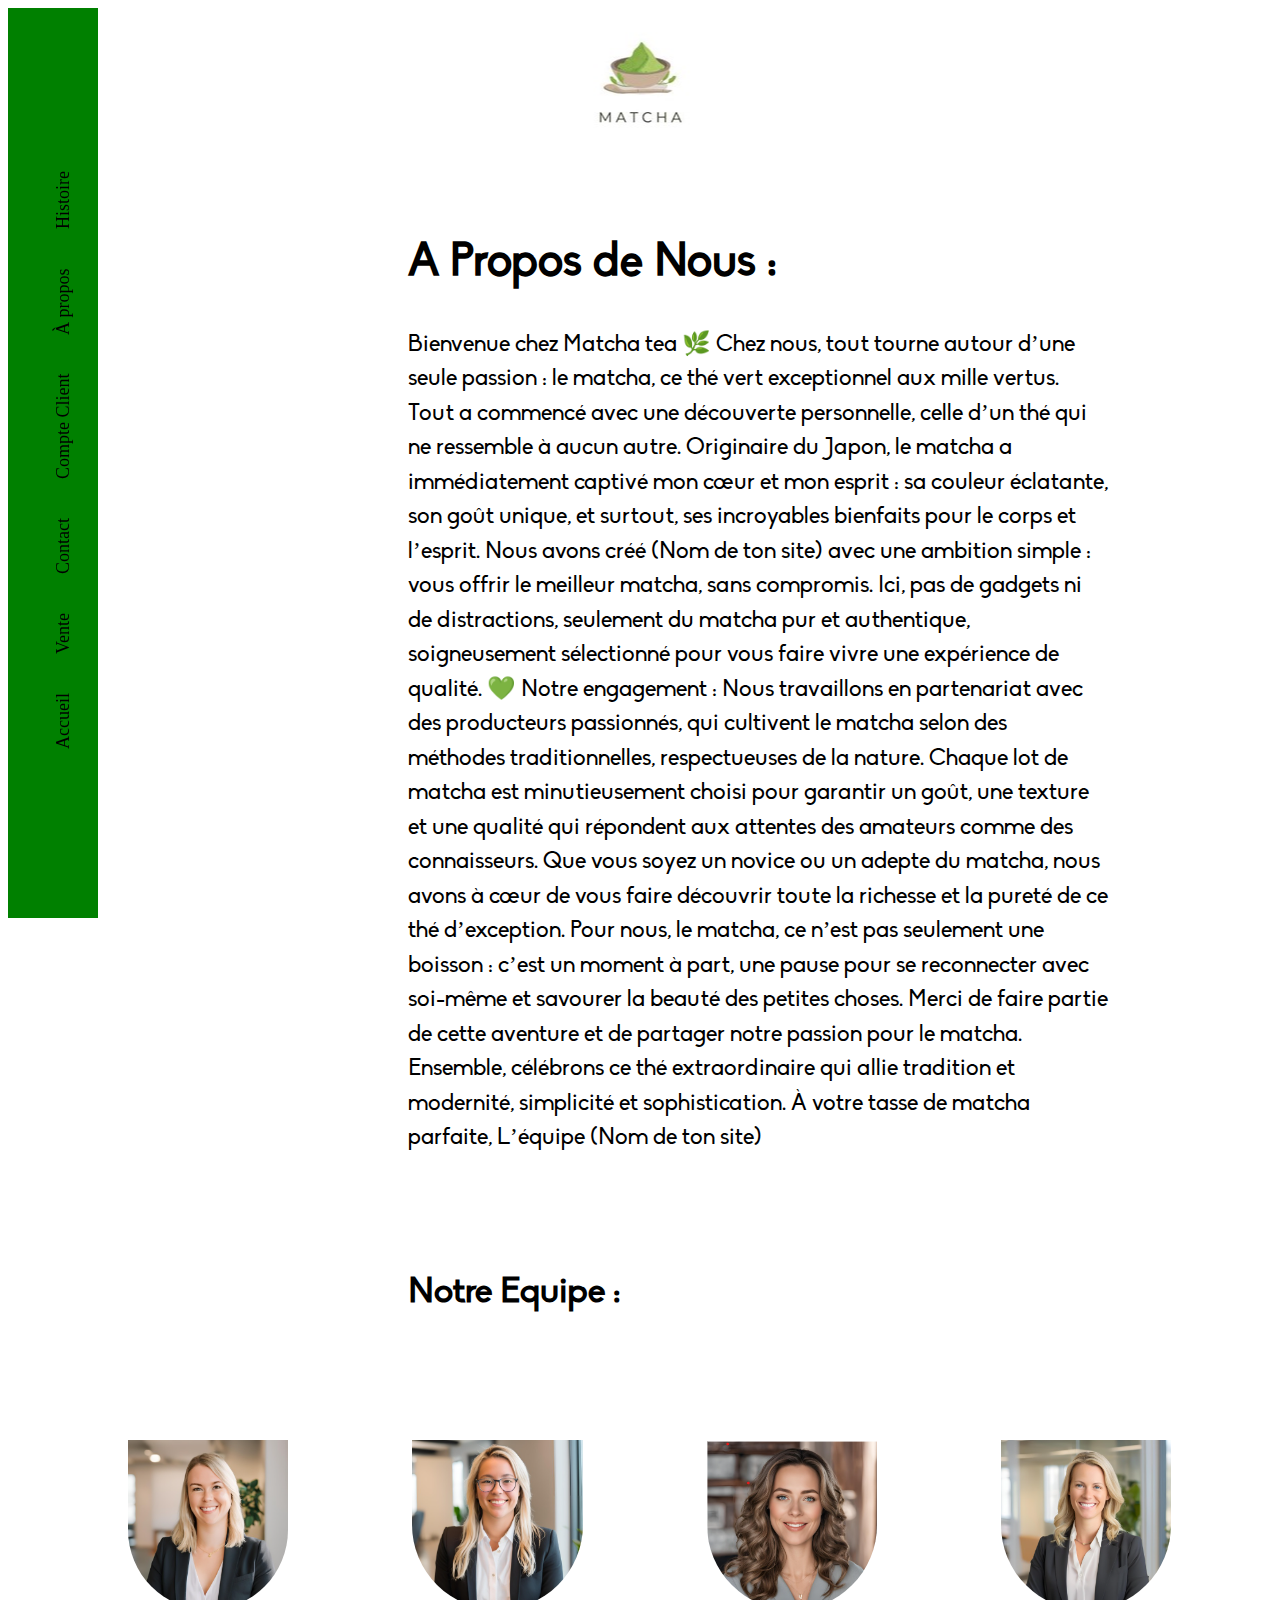
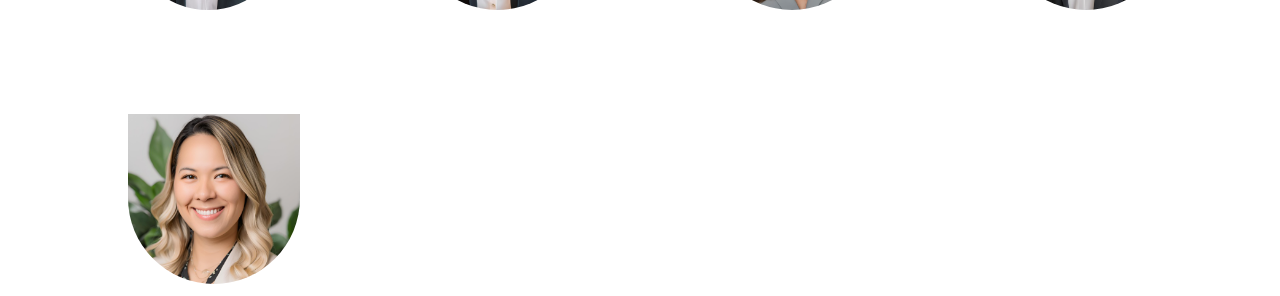
==== about.html @ e38eae46 "rendu final de la page about (il manque les medias queries)" ====
<!DOCTYPE html>
<html lang="fr">
    <head> 
        <meta charset="UTF-8">
        <meta name="viewport" content="width=device-width, initial-scale=1.0">
        <title>a propos</title>
        <link rel="stylesheet" href="aboutcss.css"> 
    </head>
    <body>
      <header>
        <img src="logomatcha.jpg"  class="logo"alt=logo>
        <nav>
            <div class="side-bar">
            <ul>
                <li><a href="home.html">Accueil</a></li>
                <li><a href="services.html">Vente</a></li>
                <li><a href="contact.html">Contact</a></li> <li>
                <li><a href="contact.html">Compte Client</a></li>
                <li><a href="about.html">À propos</a></li>
                <li><a href="contact.html">Histoire</a></li>
                </ul>
        </div>
        </nav>
    </header>

    <main>
      <section class="aboutdes">
      <h1>A Propos de Nous :</h1>
      <p>Bienvenue chez Matcha tea 🌿

        Chez nous, tout tourne autour d’une seule passion : le matcha, ce thé vert exceptionnel aux mille vertus.
        
        Tout a commencé avec une découverte personnelle, celle d’un thé qui ne ressemble à aucun autre. Originaire du Japon, le matcha a immédiatement captivé mon cœur et mon esprit : sa couleur éclatante, son goût unique, et surtout, ses incroyables bienfaits pour le corps et l’esprit.
        
        Nous avons créé (Nom de ton site) avec une ambition simple : vous offrir le meilleur matcha, sans compromis. Ici, pas de gadgets ni de distractions, seulement du matcha pur et authentique, soigneusement sélectionné pour vous faire vivre une expérience de qualité.
        
        💚 Notre engagement :
        
        Nous travaillons en partenariat avec des producteurs passionnés, qui cultivent le matcha selon des méthodes traditionnelles, respectueuses de la nature.
        Chaque lot de matcha est minutieusement choisi pour garantir un goût, une texture et une qualité qui répondent aux attentes des amateurs comme des connaisseurs.
        Que vous soyez un novice ou un adepte du matcha, nous avons à cœur de vous faire découvrir toute la richesse et la pureté de ce thé d’exception.
        Pour nous, le matcha, ce n’est pas seulement une boisson : c’est un moment à part, une pause pour se reconnecter avec soi-même et savourer la beauté des petites choses.
        
        Merci de faire partie de cette aventure et de partager notre passion pour le matcha. Ensemble, célébrons ce thé extraordinaire qui allie tradition et modernité, simplicité et sophistication.
        
        À votre tasse de matcha parfaite,
        L’équipe (Nom de ton site)</p>
    </section>

    <section class="profilequipe">
      <h2>Notre Equipe :</h2>
      <img src="kjyfj.png" alt="femme cheuveux blond membre de l'équipe matcha">
      <img src="ugkj.png" alt="femme asiatique cheveux blond membre de l'équipe matcha">
      <img src="vendeur2.png" alt="femme cheveux brun membre de l'equipe matcha">
      <img src="vendeurblonde.png" alt="femme occidentale cheuveux blond membre de l'equipe matcha">
      <img src="vendeura.png" alt="femme asiatique cheuveux blond membre de l'equipe matcha">
    </section>
    </main>
    </body>
---- aboutcss.css ----
@font-face {
  font-family: 'police-matcha';
  src: url(Biko_Regular.otf) format('truetype');
}

.side-bar {
  width: 90px;
  background-color:green ;
  display: flex;
  flex-direction: column;
  align-items: center;
  padding-top: 10px;
  position: fixed;
  height: 100vh;
  transform: rotate(180deg);
  justify-content: space-evenly; /* Add to space element */
  
}

.side-bar a {
  writing-mode: vertical-rl; /* to turn element */
  text-orientation: mixed;
  text-decoration: none;
  color: black; 
  margin: 10px 0;
  margin: 10px 0;
  font-size: large;
}

.side-bar ul {
  list-style-type: none;
  padding: 0;
  
}

.side-bar a:hover {
  color: white;
}
.side-bar li{
  margin: 15px 0;
}
.logo {
  position: absolute;
  top: 0;
  left: 50%;
  transform: translateX(-50%);
}

.aboutdes {
padding-top: 190px;
margin-left: 400px;
max-width: 700px;
font-size: 23px;
font-family: police-matcha;
line-height: 1.5;
}

.profilequipe h2{
  padding-top: 90px;
  margin-left: 400px;
  font-size: 35px;
  font-family: police-matcha;
}

.profilequipe img{
  padding-top: 100px;
  flex-direction: row;
  justify-content: baseline;
  margin-left: 120px;
  border-radius: 200px;
  height: 170px;
  
}
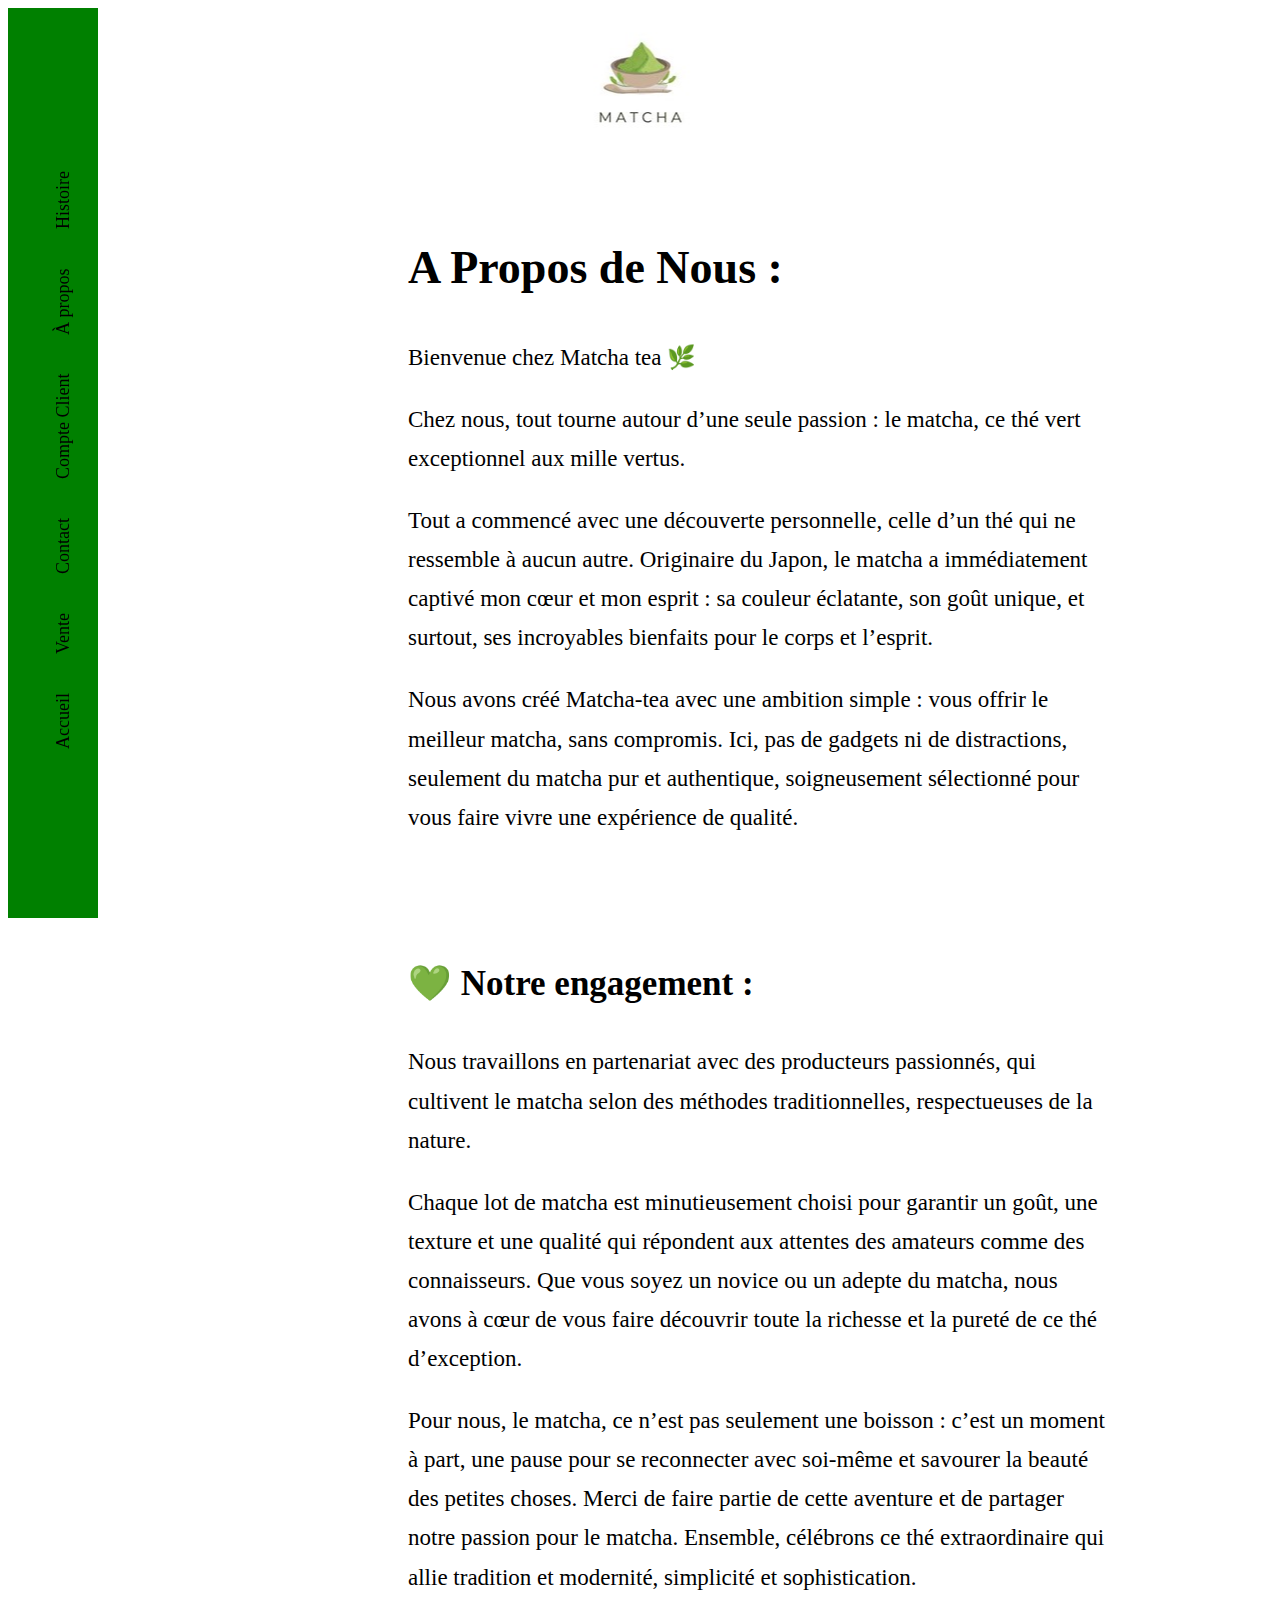
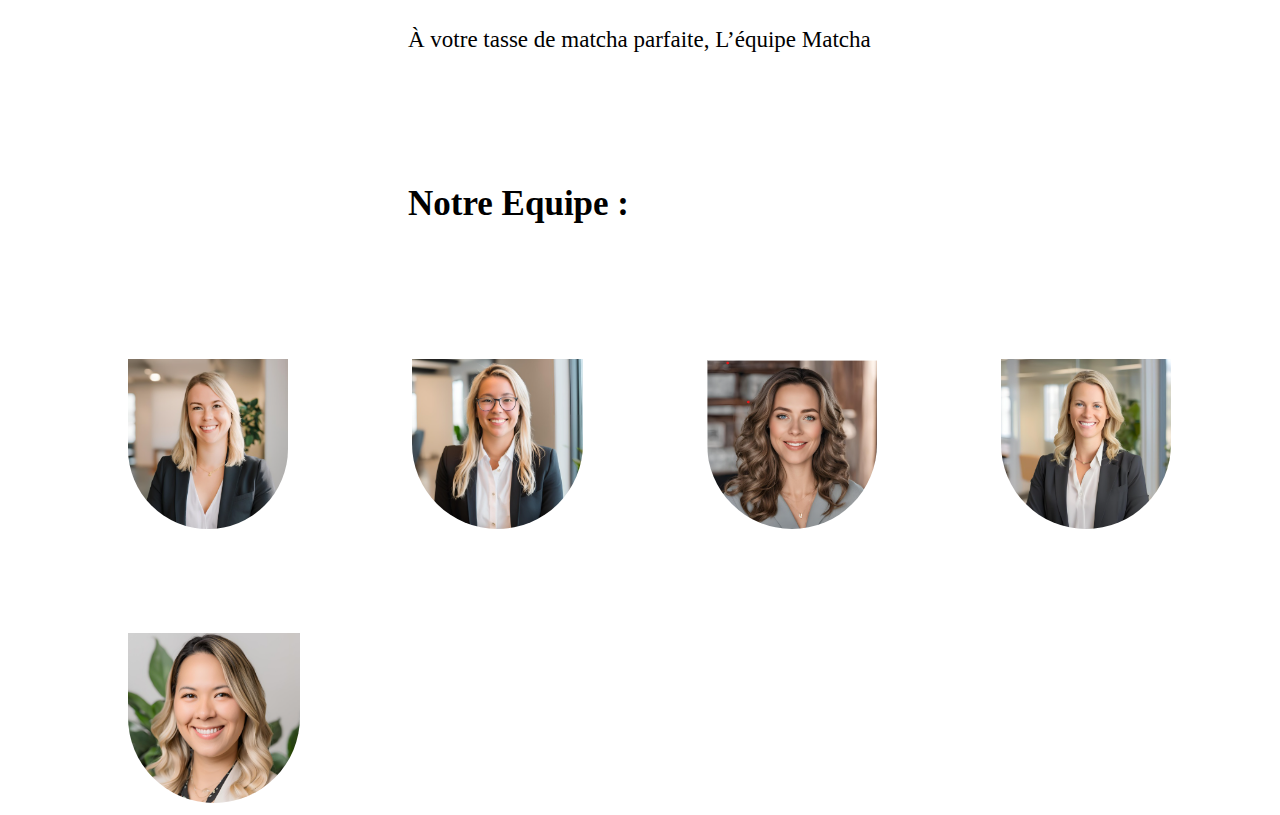
==== commit 85df2fe4: "ajustement css pour la lisibilité" ====
--- a/about.html
+++ b/about.html
@@ -26,29 +26,30 @@
     <main>
       <section class="aboutdes">
       <h1>A Propos de Nous :</h1>
-      <p>Bienvenue chez Matcha tea 🌿
+      <p>Bienvenue chez Matcha tea 🌿</p>
 
-        Chez nous, tout tourne autour d’une seule passion : le matcha, ce thé vert exceptionnel aux mille vertus.
+        <p>Chez nous, tout tourne autour d’une seule passion : le matcha, ce thé vert exceptionnel aux mille vertus.</p>
         
-        Tout a commencé avec une découverte personnelle, celle d’un thé qui ne ressemble à aucun autre. Originaire du Japon, le matcha a immédiatement captivé mon cœur et mon esprit : sa couleur éclatante, son goût unique, et surtout, ses incroyables bienfaits pour le corps et l’esprit.
+        <p>Tout a commencé avec une découverte personnelle, celle d’un thé qui ne ressemble à aucun autre. Originaire du Japon, le matcha a immédiatement captivé mon cœur et mon esprit : sa couleur éclatante, son goût unique, et surtout, ses incroyables bienfaits pour le corps et l’esprit.</p>
         
-        Nous avons créé (Nom de ton site) avec une ambition simple : vous offrir le meilleur matcha, sans compromis. Ici, pas de gadgets ni de distractions, seulement du matcha pur et authentique, soigneusement sélectionné pour vous faire vivre une expérience de qualité.
+        <p>Nous avons créé Matcha-tea avec une ambition simple : vous offrir le meilleur matcha, sans compromis. Ici, pas de gadgets ni de distractions, seulement du matcha pur et authentique, soigneusement sélectionné pour vous faire vivre une expérience de qualité.</p>
         
-        💚 Notre engagement :
+    </section>
+    <section class="aboutengagement">
+      <h2>💚 Notre engagement :</h2>
+      <p>Nous travaillons en partenariat avec des producteurs passionnés, qui cultivent le matcha selon des méthodes traditionnelles, respectueuses de la nature.</p>
+      <p> Chaque lot de matcha est minutieusement choisi pour garantir un goût, une texture et une qualité qui répondent aux attentes des amateurs comme des connaisseurs.
+      Que vous soyez un novice ou un adepte du matcha, nous avons à cœur de vous faire découvrir toute la richesse et la pureté de ce thé d’exception.</p>
+      <p>Pour nous, le matcha, ce n’est pas seulement une boisson : c’est un moment à part, une pause pour se reconnecter avec soi-même et savourer la beauté des petites choses.
         
-        Nous travaillons en partenariat avec des producteurs passionnés, qui cultivent le matcha selon des méthodes traditionnelles, respectueuses de la nature.
-        Chaque lot de matcha est minutieusement choisi pour garantir un goût, une texture et une qualité qui répondent aux attentes des amateurs comme des connaisseurs.
-        Que vous soyez un novice ou un adepte du matcha, nous avons à cœur de vous faire découvrir toute la richesse et la pureté de ce thé d’exception.
-        Pour nous, le matcha, ce n’est pas seulement une boisson : c’est un moment à part, une pause pour se reconnecter avec soi-même et savourer la beauté des petites choses.
+      Merci de faire partie de cette aventure et de partager notre passion pour le matcha. Ensemble, célébrons ce thé extraordinaire qui allie tradition et modernité, simplicité et sophistication.</p>
         
-        Merci de faire partie de cette aventure et de partager notre passion pour le matcha. Ensemble, célébrons ce thé extraordinaire qui allie tradition et modernité, simplicité et sophistication.
-        
-        À votre tasse de matcha parfaite,
-        L’équipe (Nom de ton site)</p>
-    </section>
+      À votre tasse de matcha parfaite,
+      L’équipe Matcha</section>
+    
 
     <section class="profilequipe">
-      <h2>Notre Equipe :</h2>
+      <h3>Notre Equipe :</h3>
       <img src="kjyfj.png" alt="femme cheuveux blond membre de l'équipe matcha">
       <img src="ugkj.png" alt="femme asiatique cheveux blond membre de l'équipe matcha">
       <img src="vendeur2.png" alt="femme cheveux brun membre de l'equipe matcha">
@@ -56,4 +57,5 @@
       <img src="vendeura.png" alt="femme asiatique cheuveux blond membre de l'equipe matcha">
     </section>
     </main>
-    </body>+    </body>
+</html>--- a/aboutcss.css
+++ b/aboutcss.css
@@ -52,10 +52,10 @@
 max-width: 700px;
 font-size: 23px;
 font-family: police-matcha;
-line-height: 1.5;
+line-height: 1.7;
 }
 
-.profilequipe h2{
+.profilequipe h3{
   padding-top: 90px;
   margin-left: 400px;
   font-size: 35px;
@@ -72,3 +72,18 @@
   
 }
 
+.aboutengagement h2{
+  padding-top: 45px;
+  font-size: 35px;
+  font-family: police-matcha;
+}
+
+.aboutengagement{
+padding-top: 20px;
+margin-left: 400px;
+max-width: 700px;
+font-size: 23px;
+font-family: police-matcha;
+line-height: 1.7;
+}
+
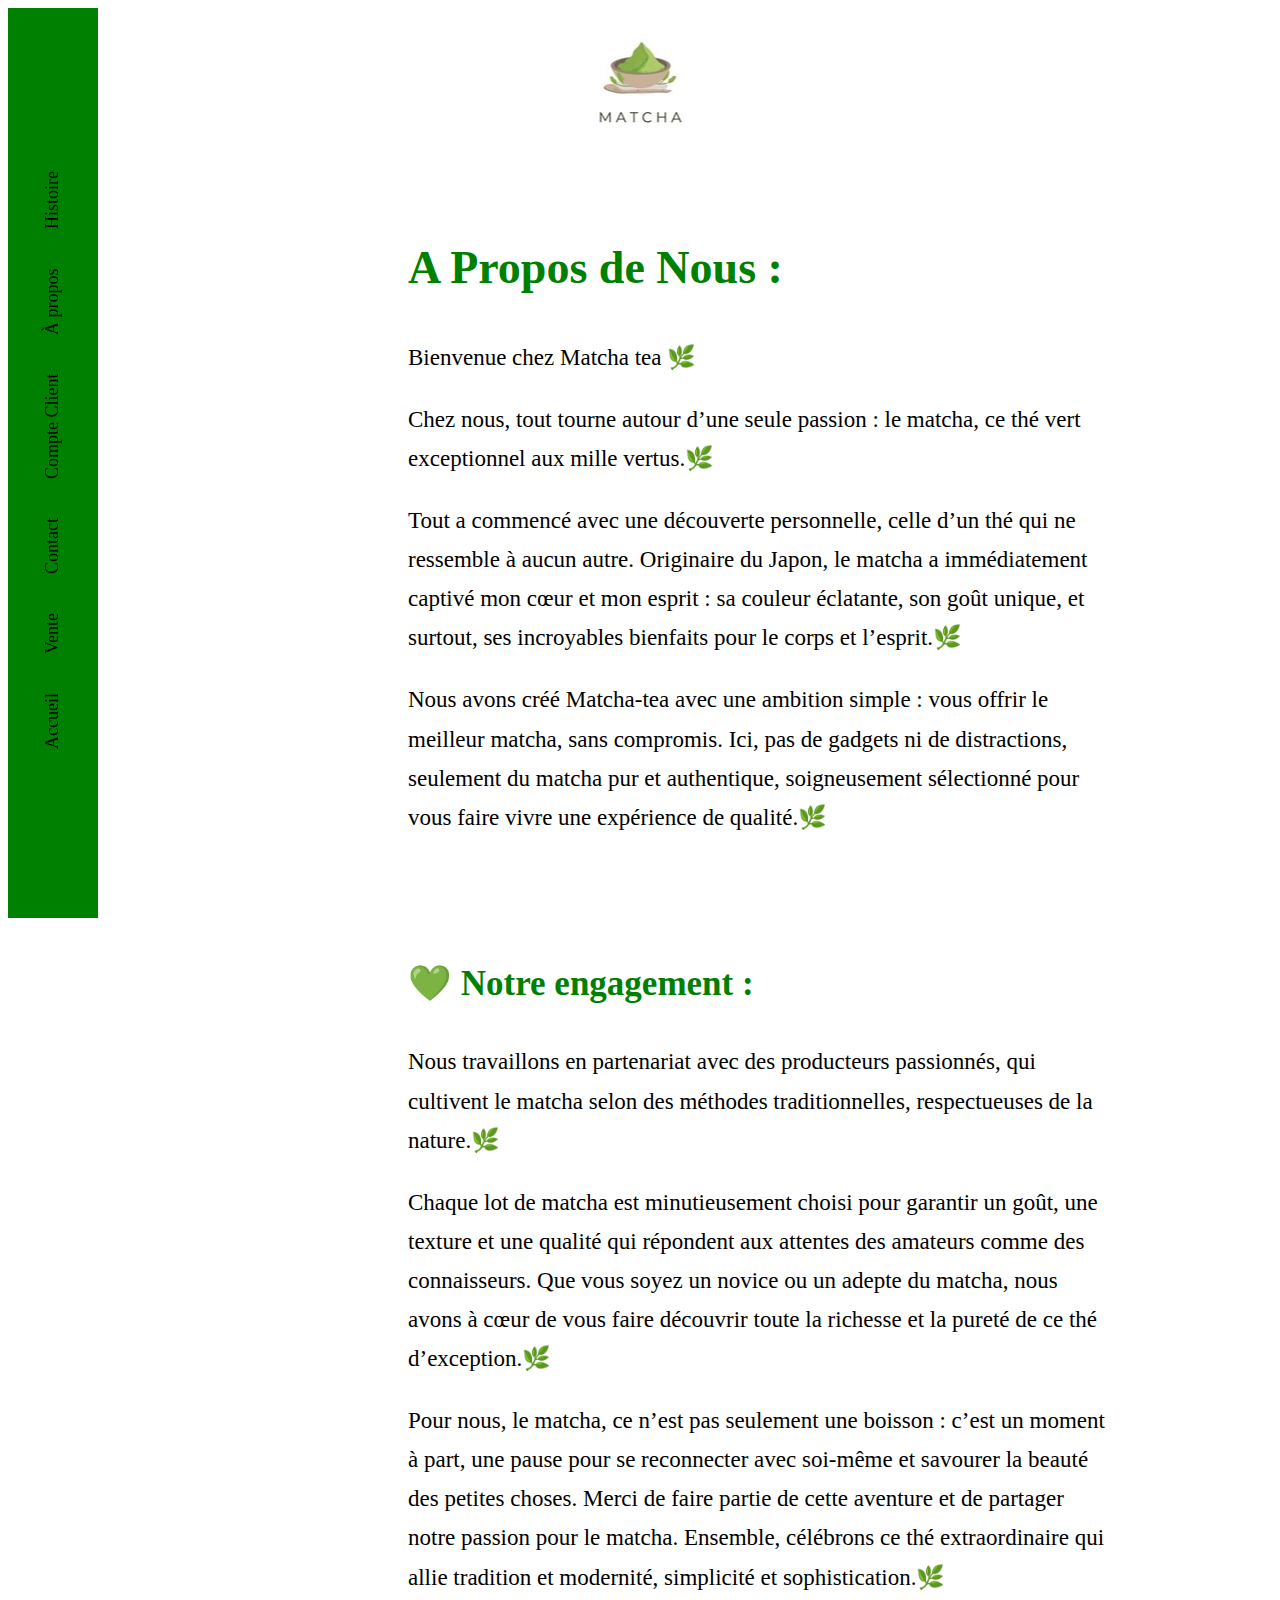
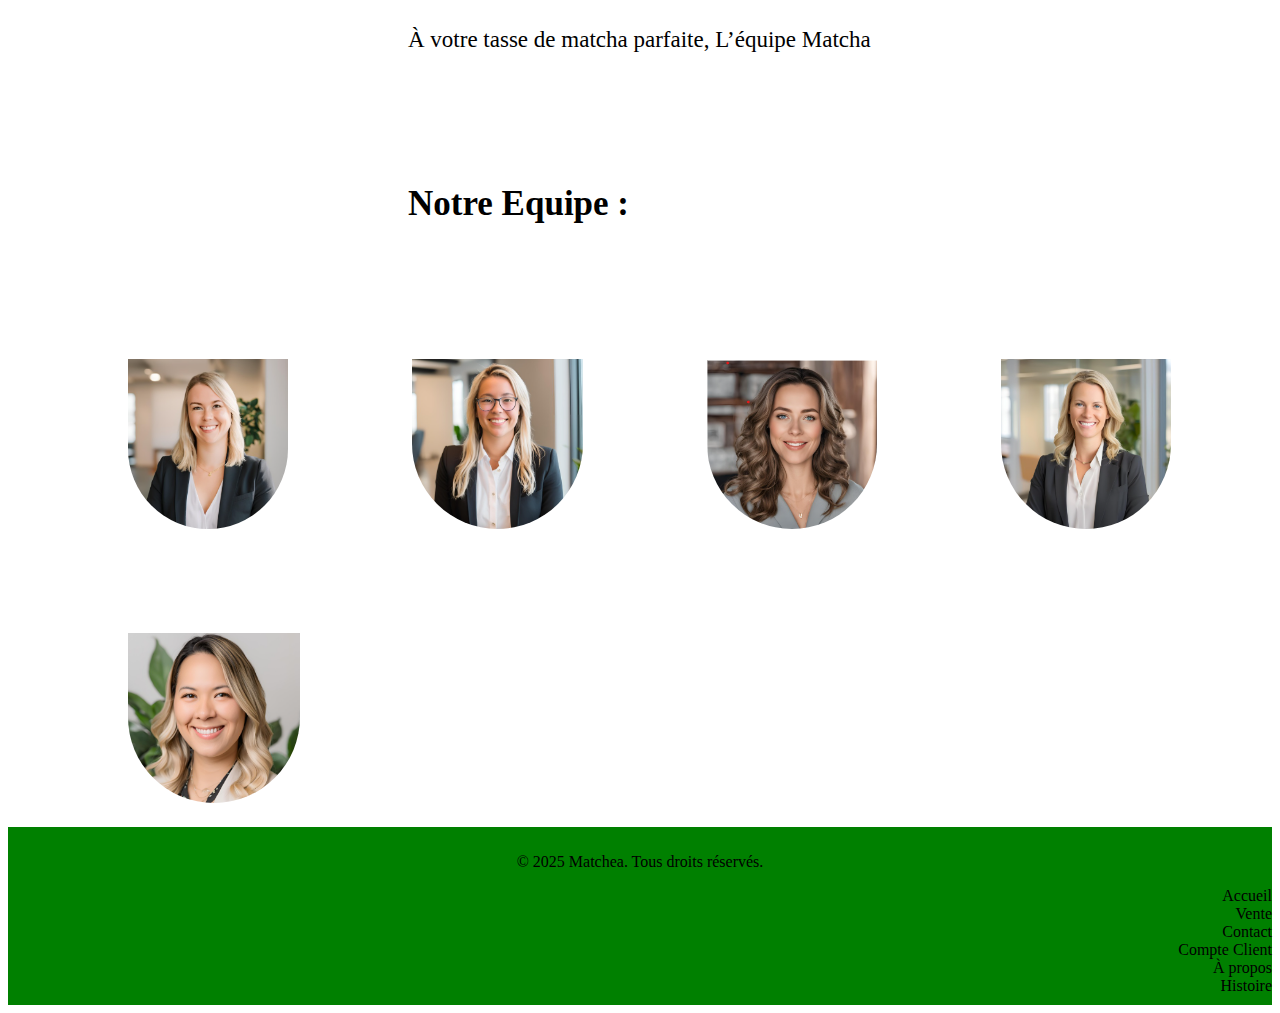
==== commit 41160f39: "finition des media queries" ====
--- a/about.html
+++ b/about.html
@@ -12,13 +12,13 @@
         <nav>
             <div class="side-bar">
             <ul>
-                <li><a href="home.html">Accueil</a></li>
-                <li><a href="services.html">Vente</a></li>
+                <li><a href="index.html">Accueil</a></li>
+                <li><a href="vente.html">Vente</a></li>
                 <li><a href="contact.html">Contact</a></li> <li>
                 <li><a href="contact.html">Compte Client</a></li>
                 <li><a href="about.html">À propos</a></li>
-                <li><a href="contact.html">Histoire</a></li>
-                </ul>
+                <li><a href="pagehistoire.html">Histoire</a></li>
+            </ul>
         </div>
         </nav>
     </header>
@@ -28,21 +28,21 @@
       <h1>A Propos de Nous :</h1>
       <p>Bienvenue chez Matcha tea 🌿</p>
 
-        <p>Chez nous, tout tourne autour d’une seule passion : le matcha, ce thé vert exceptionnel aux mille vertus.</p>
+        <p>Chez nous, tout tourne autour d’une seule passion : le matcha, ce thé vert exceptionnel aux mille vertus.🌿</p>
         
-        <p>Tout a commencé avec une découverte personnelle, celle d’un thé qui ne ressemble à aucun autre. Originaire du Japon, le matcha a immédiatement captivé mon cœur et mon esprit : sa couleur éclatante, son goût unique, et surtout, ses incroyables bienfaits pour le corps et l’esprit.</p>
+        <p>Tout a commencé avec une découverte personnelle, celle d’un thé qui ne ressemble à aucun autre. Originaire du Japon, le matcha a immédiatement captivé mon cœur et mon esprit : sa couleur éclatante, son goût unique, et surtout, ses incroyables bienfaits pour le corps et l’esprit.🌿</p>
         
-        <p>Nous avons créé Matcha-tea avec une ambition simple : vous offrir le meilleur matcha, sans compromis. Ici, pas de gadgets ni de distractions, seulement du matcha pur et authentique, soigneusement sélectionné pour vous faire vivre une expérience de qualité.</p>
+        <p>Nous avons créé Matcha-tea avec une ambition simple : vous offrir le meilleur matcha, sans compromis. Ici, pas de gadgets ni de distractions, seulement du matcha pur et authentique, soigneusement sélectionné pour vous faire vivre une expérience de qualité.🌿</p>
         
     </section>
     <section class="aboutengagement">
       <h2>💚 Notre engagement :</h2>
-      <p>Nous travaillons en partenariat avec des producteurs passionnés, qui cultivent le matcha selon des méthodes traditionnelles, respectueuses de la nature.</p>
+      <p>Nous travaillons en partenariat avec des producteurs passionnés, qui cultivent le matcha selon des méthodes traditionnelles, respectueuses de la nature.🌿</p>
       <p> Chaque lot de matcha est minutieusement choisi pour garantir un goût, une texture et une qualité qui répondent aux attentes des amateurs comme des connaisseurs.
-      Que vous soyez un novice ou un adepte du matcha, nous avons à cœur de vous faire découvrir toute la richesse et la pureté de ce thé d’exception.</p>
+      Que vous soyez un novice ou un adepte du matcha, nous avons à cœur de vous faire découvrir toute la richesse et la pureté de ce thé d’exception.🌿</p>
       <p>Pour nous, le matcha, ce n’est pas seulement une boisson : c’est un moment à part, une pause pour se reconnecter avec soi-même et savourer la beauté des petites choses.
         
-      Merci de faire partie de cette aventure et de partager notre passion pour le matcha. Ensemble, célébrons ce thé extraordinaire qui allie tradition et modernité, simplicité et sophistication.</p>
+      Merci de faire partie de cette aventure et de partager notre passion pour le matcha. Ensemble, célébrons ce thé extraordinaire qui allie tradition et modernité, simplicité et sophistication.🌿</p>
         
       À votre tasse de matcha parfaite,
       L’équipe Matcha</section>
@@ -57,5 +57,16 @@
       <img src="vendeura.png" alt="femme asiatique cheuveux blond membre de l'equipe matcha">
     </section>
     </main>
+    <footer>
+      <p>© 2025 Matchea. Tous droits réservés.</p>
+      <ul> 
+          <li><a href="index.html">Accueil</a></li>
+          <li><a href="vente.html">Vente</a></li>
+          <li><a href="contact.html">Contact</a></li> <li>
+          <li><a href="client.html">Compte Client</a></li>
+          <li><a href="about.html">À propos</a></li>
+          <li><a href="pagehistoire.html">Histoire</a></li>
+      </ul>
+  </footer>
     </body>
 </html>--- a/aboutcss.css
+++ b/aboutcss.css
@@ -55,6 +55,10 @@
 line-height: 1.7;
 }
 
+.aboutdes h1{
+  color: green;
+}
+
 .profilequipe h3{
   padding-top: 90px;
   margin-left: 400px;
@@ -73,6 +77,7 @@
 }
 
 .aboutengagement h2{
+  color: green;
   padding-top: 45px;
   font-size: 35px;
   font-family: police-matcha;
@@ -87,3 +92,105 @@
 line-height: 1.7;
 }
 
+footer {
+  text-align: center;
+  width: 100%;
+  font-family: polic-matcha;
+  margin-top: 20px;
+  position:static;
+  bottom: 0;
+  background-color: green; 
+  padding: 10px 0;
+}
+
+footer ul {
+  list-style: none;
+  padding: 0;
+  margin: 0;
+}
+
+footer ul li {
+  display:flex;
+  justify-content: flex-end;
+}
+
+
+footer ul li a {
+  text-decoration: none;
+  color: #000;
+  
+  
+}
+
+footer a:hover {
+  color: white;
+}
+@media screen and (max-width: 768px) {
+
+  .logo {
+      width: 70px;
+      height: auto;
+      top: 10px;
+  }
+  .aboutdes, .aboutengagement, .profilequipe {
+      margin-left: 120px; 
+      font-size: 18px; 
+  }
+
+  .aboutdes h1, .aboutengagement h2, .profilequipe h3 {
+      font-size: 25px; 
+  }
+
+  /* Images de l'équipe */
+  .profilequipe img {
+      height: 140px;
+      margin-left: 80px;
+  }
+
+  /* Barre de navigation */
+  .side-bar {
+      width: 70px;
+  }
+
+  .side-bar a {
+      font-size: medium;
+  }
+}
+@media screen and (max-width: 480px) {
+  .logo {
+      width: 50px;
+      height: auto;
+      top: 5px;
+  }
+
+  .aboutdes, .aboutengagement, .profilequipe {
+      margin-left: 100px; 
+      font-size: 16px;
+      padding-top: 20px;
+  }
+
+  .aboutdes h1, .aboutengagement h2, .profilequipe h3 {
+      font-size: 20px;
+  }
+  .profilequipe img {
+      height: 100px;
+      margin-left: 50px;
+  }
+  .side-bar {
+      width: 50px;
+  }
+
+  .side-bar a {
+      font-size: small;
+  }
+
+  footer {
+      font-size: 14px;
+  }
+  .profilequipe img{
+    height: 40px;
+    margin-left: 5px;
+    max-width: none;
+  }
+}
+
